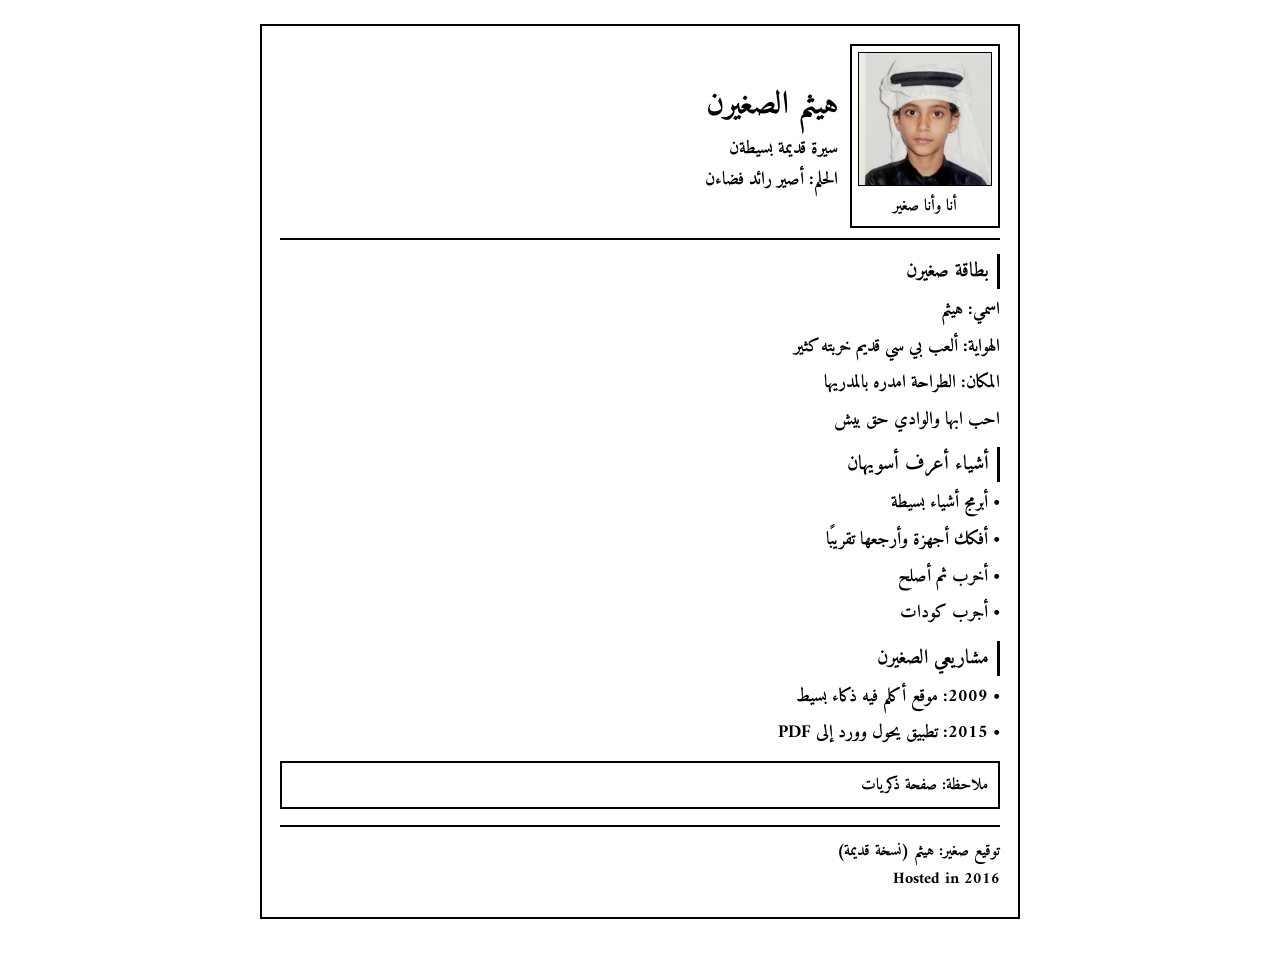
==== cv-kid-rocket-dream.html @ 26225af8 "Limit n-style to headings only" ====
<!doctype html>
<html lang="ar" dir="rtl">
<head>
  <meta charset="UTF-8" />
  <meta name="viewport" content="width=device-width, initial-scale=1.0" />
  <title>هيثم الصغير - سيرة ذاتية</title>
  <meta name="description" content="سيرة ذاتية طفولية بسيطة لهيثم الصغير بطابع الزمن القديم" />
  <link rel="stylesheet" href="https://fonts.googleapis.com/css2?family=Amiri:wght@700&display=swap" />
  <style>
    :root {
      --ink: #000000;
      --border: #000000;
    }

    * {
      box-sizing: border-box;
      margin: 0;
      padding: 0;
    }

    body {
      background: #ffffff;
      color: var(--ink);
      font-family: "Amiri", serif;
      font-weight: 700;
      padding: 24px 12px 40px;
    }

    .sheet {
      max-width: 760px;
      margin: 0 auto;
      background: #ffffff;
      border: 2px solid var(--border);
      padding: 18px 18px 24px;
    }

    header {
      display: grid;
      gap: 8px;
      border-bottom: 2px solid var(--border);
      padding-bottom: 10px;
      margin-bottom: 14px;
    }

    .title {
      font-size: 32px;
    }

    .subtitle {
      font-size: 18px;
    }

    .photo {
      width: 150px;
      background: #ffffff;
      padding: 6px;
      border: 2px solid var(--border);
    }

    .photo img {
      width: 100%;
      display: block;
      border: 1px solid var(--border);
    }

    .photo-caption {
      text-align: center;
      margin-top: 6px;
      font-size: 16px;
    }

    .top-row {
      display: flex;
      flex-wrap: wrap;
      align-items: center;
      gap: 12px;
    }

    .section {
      margin-top: 12px;
    }

    .section h2 {
      font-size: 20px;
      margin-bottom: 6px;
      border-right: 3px solid var(--border);
      padding-right: 8px;
    }

    .list {
      display: grid;
      gap: 6px;
      font-size: 18px;
      line-height: 1.7;
    }

    .note {
      margin-top: 12px;
      padding: 8px 10px;
      border: 2px solid var(--border);
      font-size: 16px;
    }

    .footer {
      margin-top: 16px;
      padding-top: 10px;
      border-top: 2px solid var(--border);
      font-size: 16px;
    }

    @media (max-width: 640px) {
      .sheet {
        padding: 16px 14px 20px;
      }
      .title {
        font-size: 26px;
      }
      .photo {
        width: 120px;
      }
    }
  </style>
</head>
<body>
  <div class="sheet">
    <header>
      <div class="top-row">
        <div class="photo">
          <img src="img/haitham-kid.jpg" alt="صورة هيثم وهو صغير" />
          <div class="photo-caption">أنا وأنا صغير</div>
        </div>
        <div>
          <div class="title">هيثم الصغيرن</div>
          <div class="subtitle">سيرة قديمة بسيطةن</div>
          <div class="subtitle">الحلم: أصير رائد فضاءن</div>
        </div>
      </div>
    </header>

    <section class="section">
      <h2>بطاقة صغيرن</h2>
      <div class="list">
        <div>اسمي: هيثم</div>
        <div>الهواية: ألعب بي سي قديم خربته كثير</div>
        <div>المكان: الطراحة امدره بالمدريها</div>
        <div>احب ابها والوادي حق بيش</div>
      </div>
    </section>

    <section class="section">
      <h2>أشياء أعرف أسويهان</h2>
      <div class="list">
        <div>• أبرمج أشياء بسيطة</div>
        <div>• أفكك أجهزة وأرجعها تقريبًا</div>
        <div>• أخرب ثم أصلح</div>
        <div>• أجرب كودات</div>
      </div>
    </section>

    <section class="section">
      <h2>مشاريعي الصغيرن</h2>
      <div class="list">
        <div>• 2009: موقع أكلم فيه ذكاء بسيط</div>
        <div>• 2015: تطبيق يحول وورد إلى PDF</div>
      </div>
    </section>

    <div class="note">ملاحظة: صفحة ذكريات</div>

    <div class="footer">
      توقيع صغير: هيثم (نسخة قديمة)
      <div>Hosted in 2016</div>
    </div>
  </div>
</body>
</html>
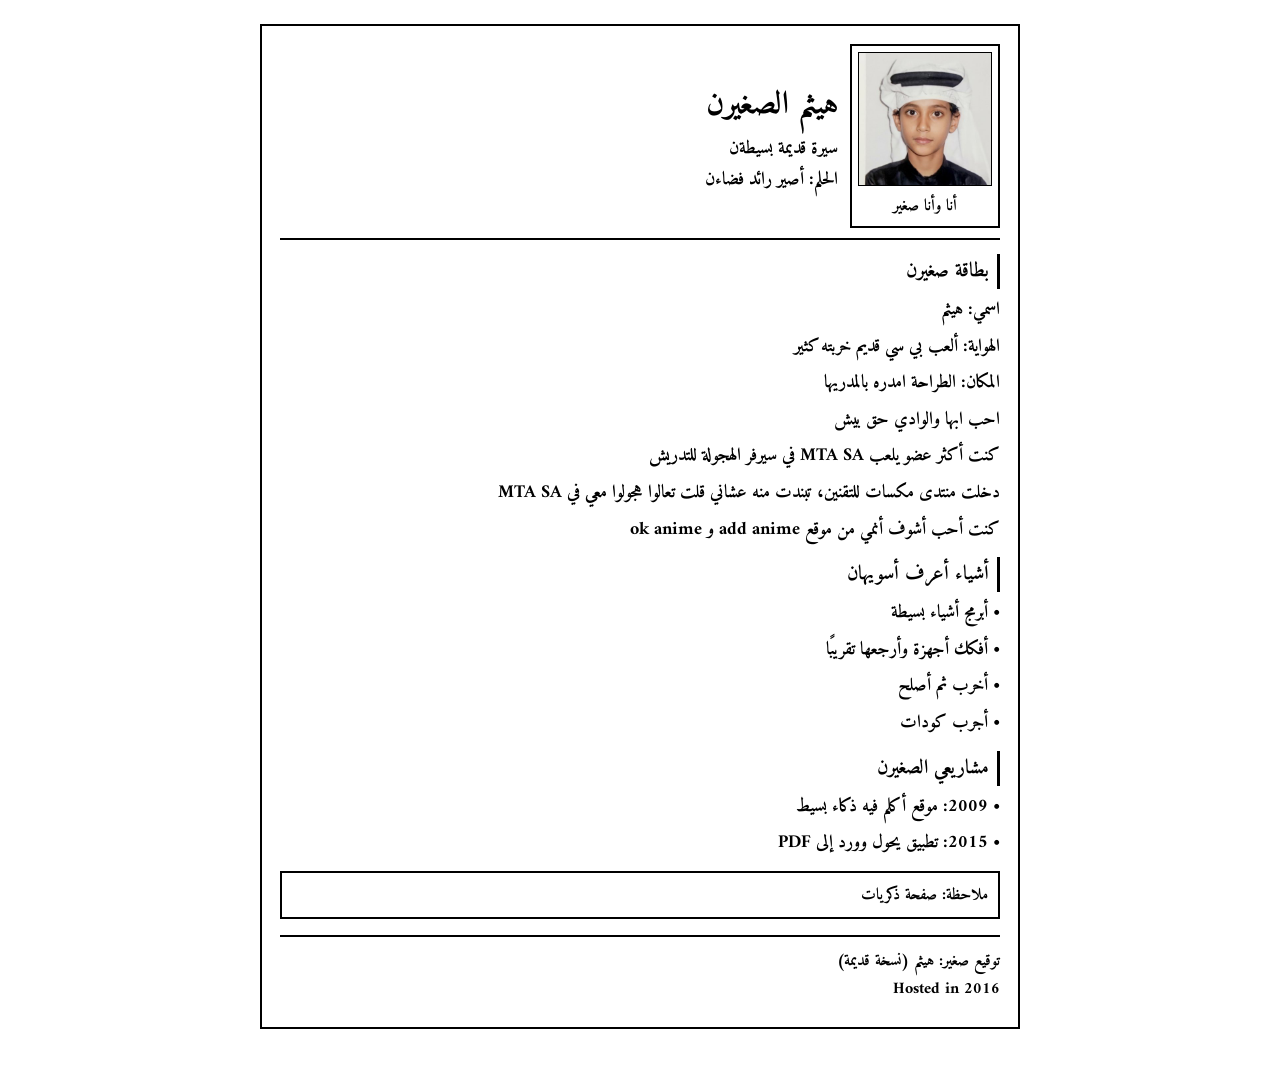
==== commit 25fa5cf4: "Add childhood community and anime notes" ====
--- a/cv-kid-rocket-dream.html
+++ b/cv-kid-rocket-dream.html
@@ -144,6 +144,9 @@
         <div>الهواية: ألعب بي سي قديم خربته كثير</div>
         <div>المكان: الطراحة امدره بالمدريها</div>
         <div>احب ابها والوادي حق بيش</div>
+        <div>كنت أكثر عضو يلعب MTA SA في سيرفر الهجولة للتدريش</div>
+        <div>دخلت منتدى مكسات للتقنين، تبندت منه عشاني قلت تعالوا هجولوا معي في MTA SA</div>
+        <div>كنت أحب أشوف أنمي من موقع add anime و ok anime</div>
       </div>
     </section>
 
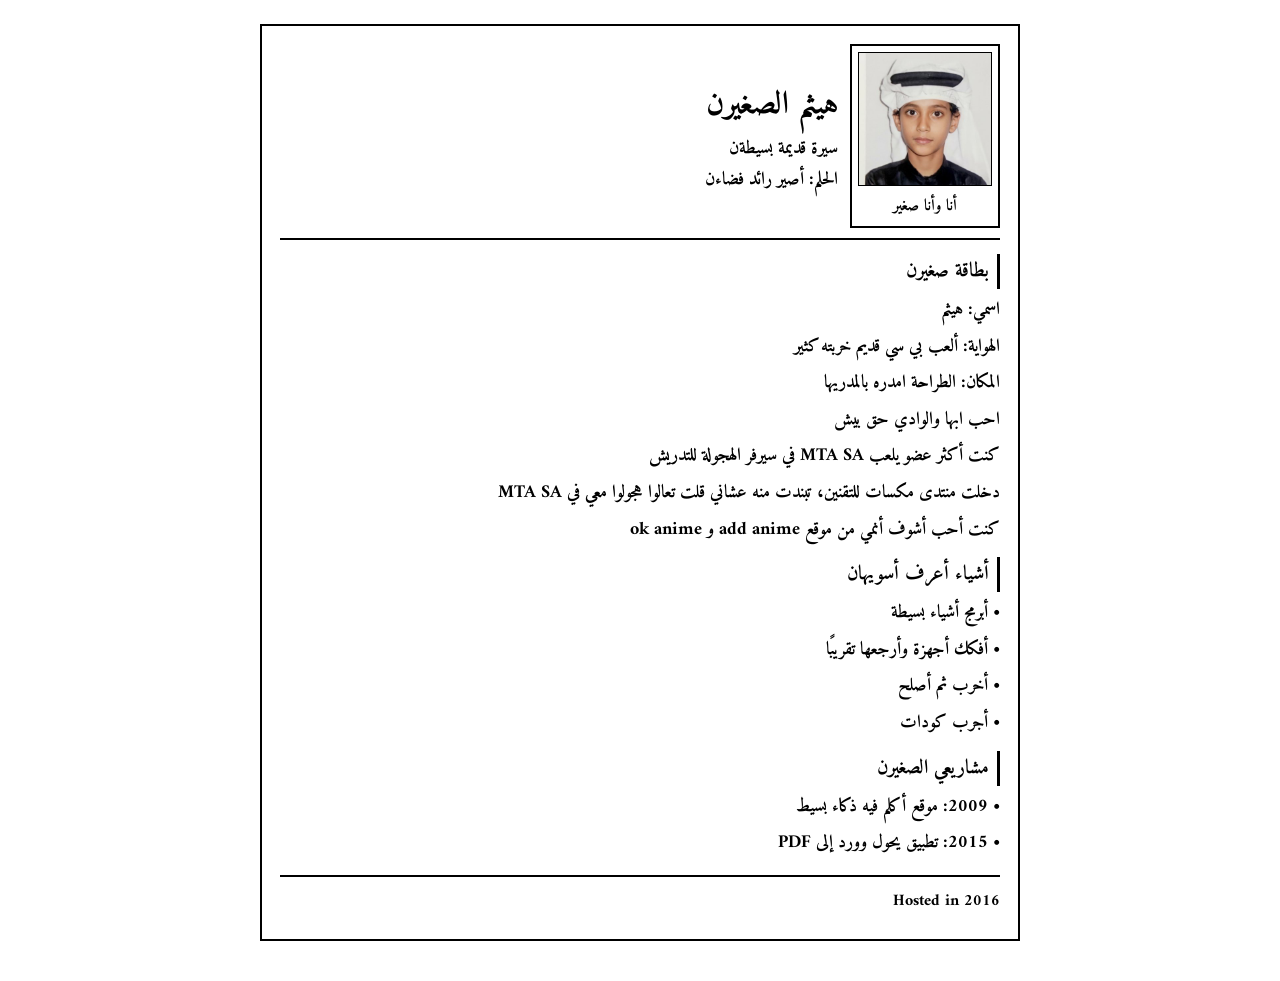
==== commit 5dbe3eb1: "Remove note and signature" ====
--- a/cv-kid-rocket-dream.html
+++ b/cv-kid-rocket-dream.html
@@ -94,13 +94,6 @@
       line-height: 1.7;
     }
 
-    .note {
-      margin-top: 12px;
-      padding: 8px 10px;
-      border: 2px solid var(--border);
-      font-size: 16px;
-    }
-
     .footer {
       margin-top: 16px;
       padding-top: 10px;
@@ -168,10 +161,7 @@
       </div>
     </section>
 
-    <div class="note">ملاحظة: صفحة ذكريات</div>
-
     <div class="footer">
-      توقيع صغير: هيثم (نسخة قديمة)
       <div>Hosted in 2016</div>
     </div>
   </div>
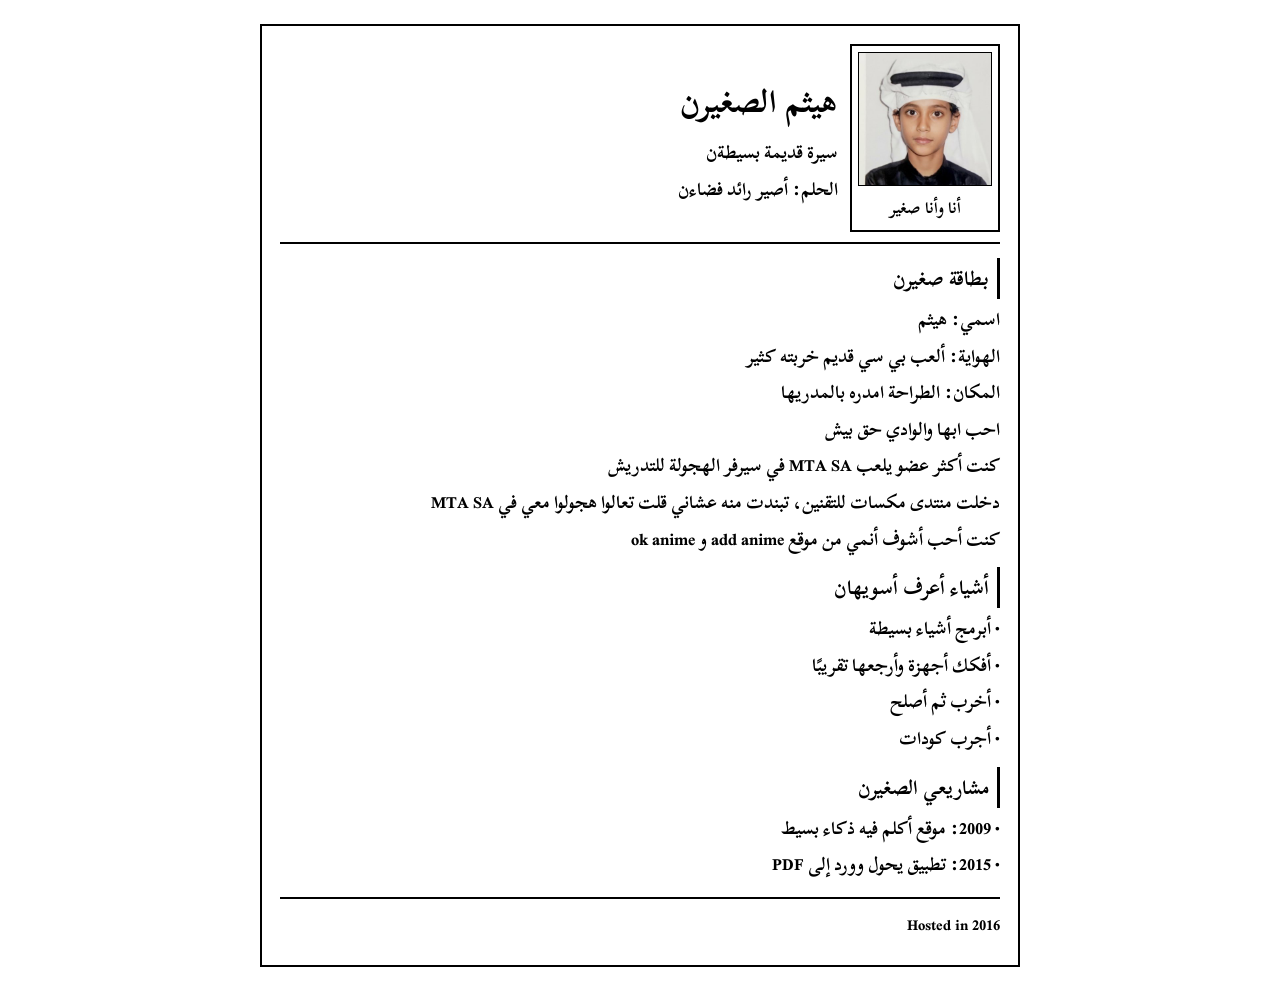
==== commit 3317d874: "Use classic Arabic font" ====
--- a/cv-kid-rocket-dream.html
+++ b/cv-kid-rocket-dream.html
@@ -5,7 +5,7 @@
   <meta name="viewport" content="width=device-width, initial-scale=1.0" />
   <title>هيثم الصغير - سيرة ذاتية</title>
   <meta name="description" content="سيرة ذاتية طفولية بسيطة لهيثم الصغير بطابع الزمن القديم" />
-  <link rel="stylesheet" href="https://fonts.googleapis.com/css2?family=Amiri:wght@700&display=swap" />
+  <link rel="stylesheet" href="https://fonts.googleapis.com/css2?family=Scheherazade+New:wght@700&display=swap" />
   <style>
     :root {
       --ink: #000000;
@@ -21,7 +21,7 @@
     body {
       background: #ffffff;
       color: var(--ink);
-      font-family: "Amiri", serif;
+      font-family: "Scheherazade New", serif;
       font-weight: 700;
       padding: 24px 12px 40px;
     }
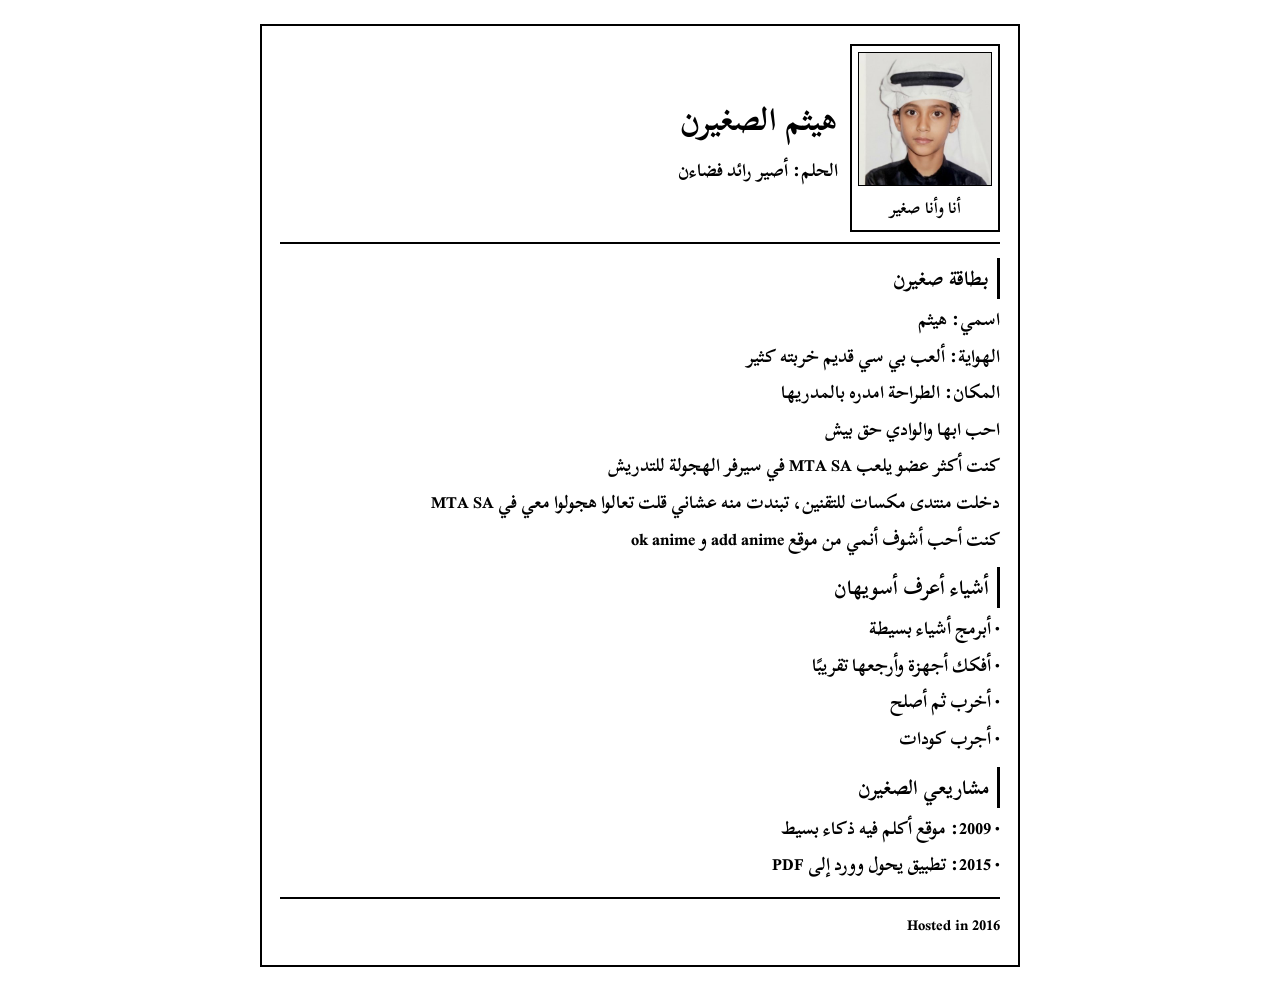
==== commit 1754d50f: "Remove subtitle line" ====
--- a/cv-kid-rocket-dream.html
+++ b/cv-kid-rocket-dream.html
@@ -124,7 +124,6 @@
         </div>
         <div>
           <div class="title">هيثم الصغيرن</div>
-          <div class="subtitle">سيرة قديمة بسيطةن</div>
           <div class="subtitle">الحلم: أصير رائد فضاءن</div>
         </div>
       </div>
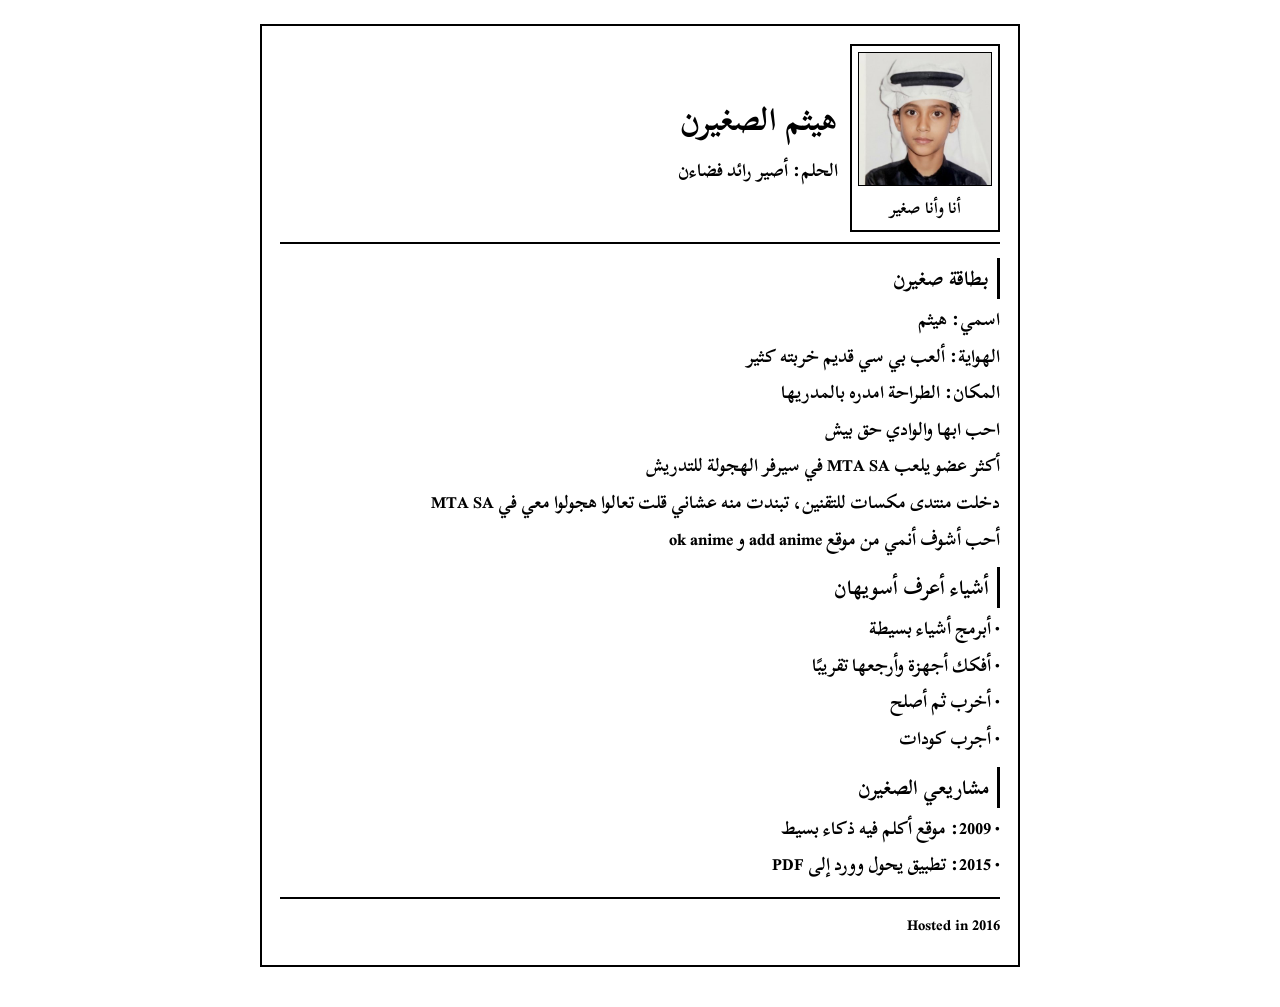
==== commit 662bb009: "Remove past tense phrasing" ====
--- a/cv-kid-rocket-dream.html
+++ b/cv-kid-rocket-dream.html
@@ -136,9 +136,9 @@
         <div>الهواية: ألعب بي سي قديم خربته كثير</div>
         <div>المكان: الطراحة امدره بالمدريها</div>
         <div>احب ابها والوادي حق بيش</div>
-        <div>كنت أكثر عضو يلعب MTA SA في سيرفر الهجولة للتدريش</div>
+        <div>أكثر عضو يلعب MTA SA في سيرفر الهجولة للتدريش</div>
         <div>دخلت منتدى مكسات للتقنين، تبندت منه عشاني قلت تعالوا هجولوا معي في MTA SA</div>
-        <div>كنت أحب أشوف أنمي من موقع add anime و ok anime</div>
+        <div>أحب أشوف أنمي من موقع add anime و ok anime</div>
       </div>
     </section>
 
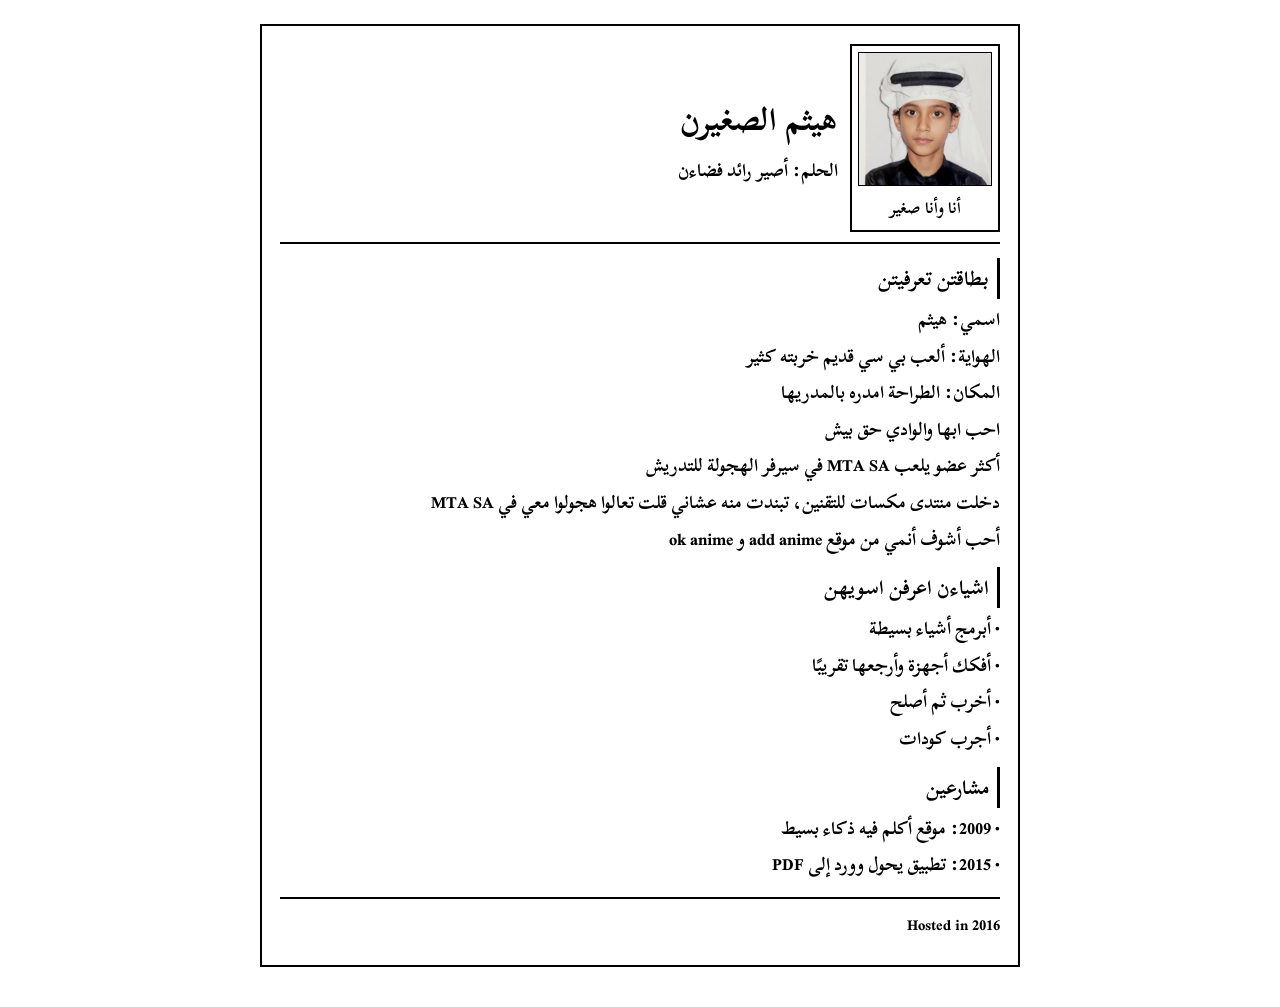
==== commit 2e1f3d29: "Update section headings" ====
--- a/cv-kid-rocket-dream.html
+++ b/cv-kid-rocket-dream.html
@@ -130,7 +130,7 @@
     </header>
 
     <section class="section">
-      <h2>بطاقة صغيرن</h2>
+      <h2>بطاقتن تعرفيتن</h2>
       <div class="list">
         <div>اسمي: هيثم</div>
         <div>الهواية: ألعب بي سي قديم خربته كثير</div>
@@ -143,7 +143,7 @@
     </section>
 
     <section class="section">
-      <h2>أشياء أعرف أسويهان</h2>
+      <h2>اشياءن اعرفن اسويهن</h2>
       <div class="list">
         <div>• أبرمج أشياء بسيطة</div>
         <div>• أفكك أجهزة وأرجعها تقريبًا</div>
@@ -153,7 +153,7 @@
     </section>
 
     <section class="section">
-      <h2>مشاريعي الصغيرن</h2>
+      <h2>مشارعين</h2>
       <div class="list">
         <div>• 2009: موقع أكلم فيه ذكاء بسيط</div>
         <div>• 2015: تطبيق يحول وورد إلى PDF</div>
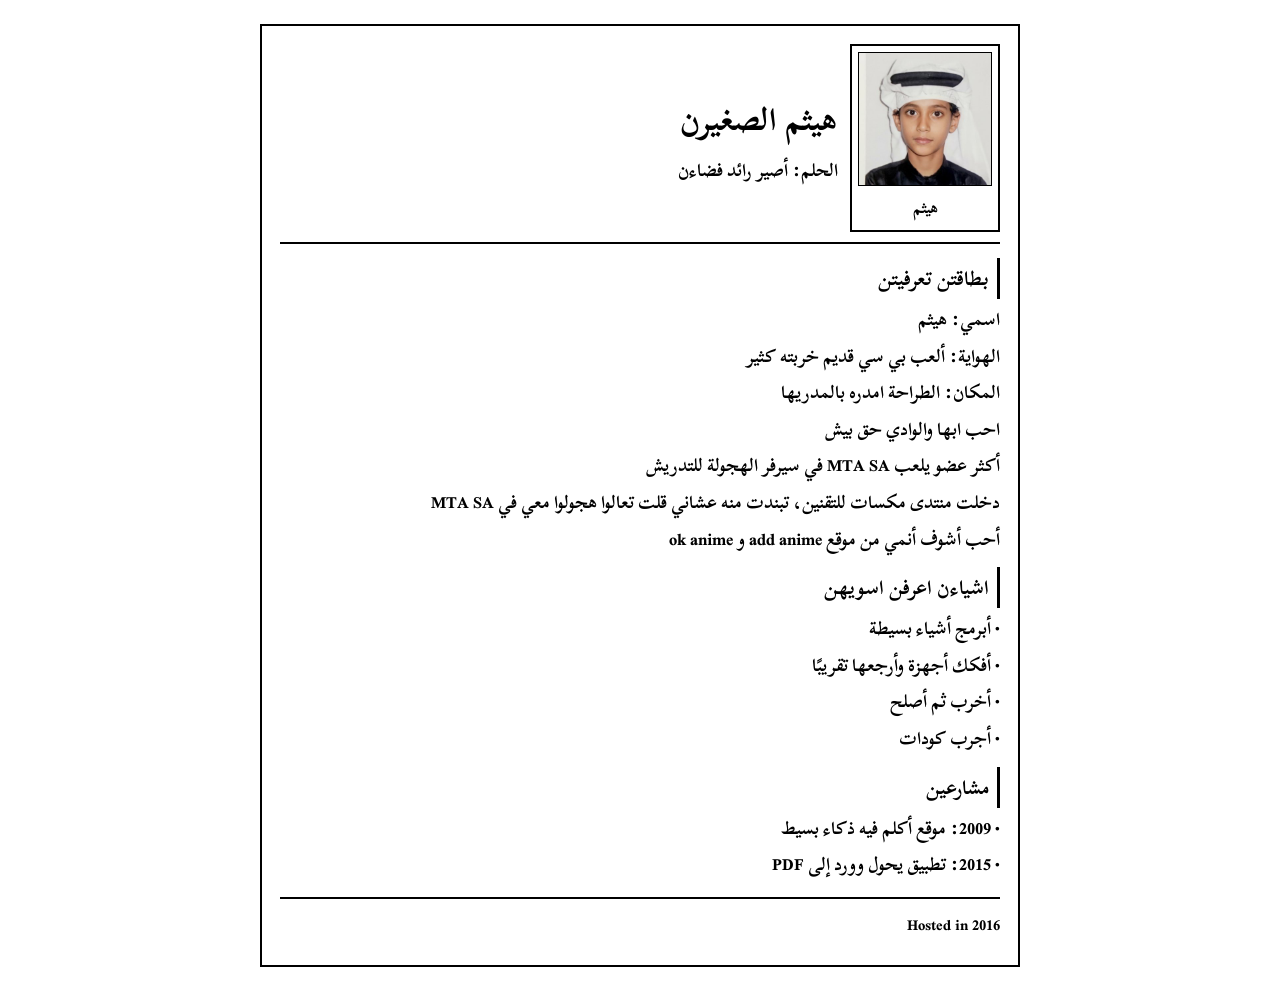
==== commit c4e37a20: "Replace photo caption" ====
--- a/cv-kid-rocket-dream.html
+++ b/cv-kid-rocket-dream.html
@@ -120,7 +120,7 @@
       <div class="top-row">
         <div class="photo">
           <img src="img/haitham-kid.jpg" alt="صورة هيثم وهو صغير" />
-          <div class="photo-caption">أنا وأنا صغير</div>
+          <div class="photo-caption">هيثم</div>
         </div>
         <div>
           <div class="title">هيثم الصغيرن</div>
